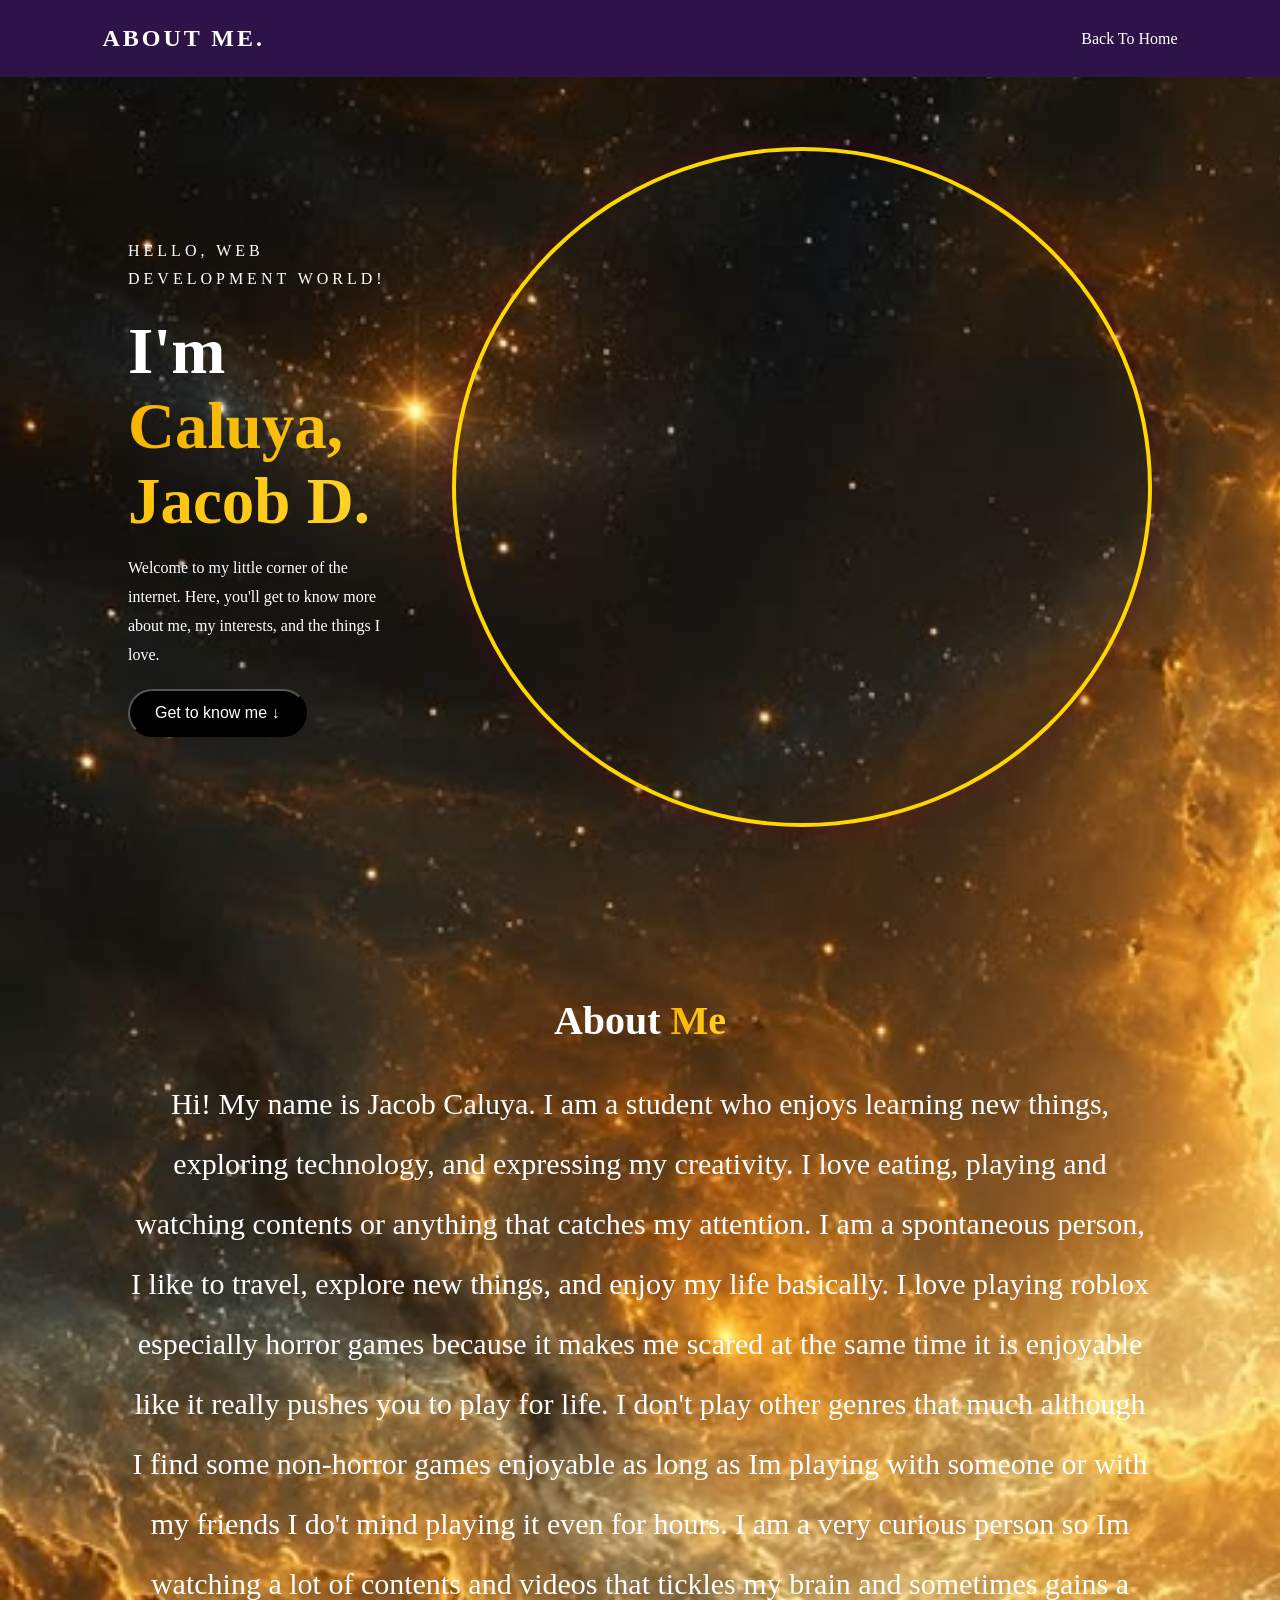
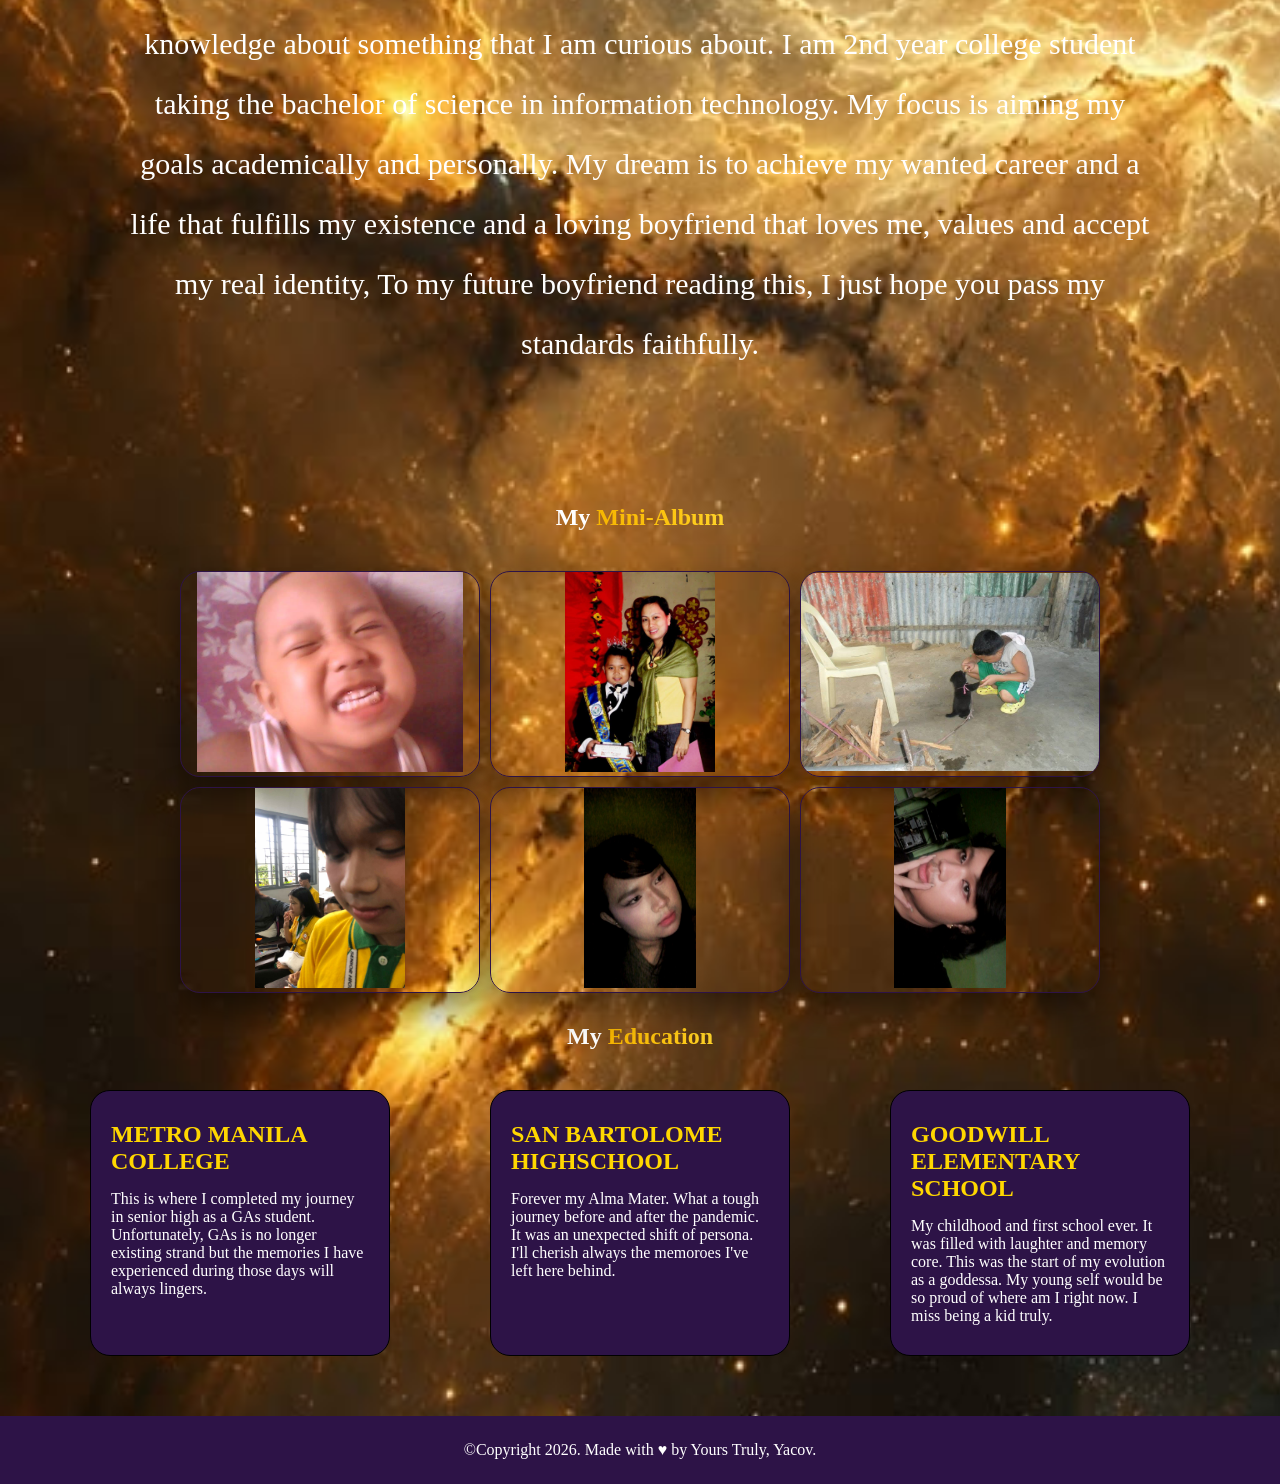
==== about.html @ a8d487e0 "Add files via upload" ====
<!DOCTYPE html>
<html lang="en">
<head>
    <meta charset="UTF-8">
    <meta name="viewport" content="width=device-width, initial-scale=1.0">

    <title>About Me</title>
    <link rel="stylesheet" href="about.css">
</head>
<body>

    <audio autoplay hidden loop src="beabadoobee - Beaches (Official Video).mp3"></audio>

    <header>
        <h2 class="logo">ABOUT ME.</h2>

        <nav>
            <a href="index.html">Back To Home</a>
        </nav>
    </header>

    <section class="home" id="home">
        <div class="intro">
            <p class="greeting">HELLO, WEB DEVELOPMENT WORLD!</p>

            <h1>I'm <span>Caluya, Jacob D.</span></h1>

            <p>
                Welcome to my little corner of the internet.
                Here, you'll get to know more about me,
                my interests, and the things I love.
            </p>

            <button onclick="document.getElementById('about').scrollIntoView({behavior:'smooth'})">
                Get to know me ↓
            </button>
        </div>

        <div class="profile">
            <img src="prof.gif" alt="My profile picture">
        </div>
    </section>

    <section class="about" id="about">
        <h1>About <span>Me</span></h1>

        <p>
            Hi! My name is Jacob Caluya. I am a student who enjoys
            learning new things, exploring technology, and
            expressing my creativity.

           I love eating, playing and watching contents or anything that catches my attention. I am a spontaneous person, I like to travel, explore new things, and enjoy my life basically. I love playing roblox especially horror games because it makes me scared at the same time it is enjoyable like it really pushes you to play for life. I don't play other genres that much although I find some non-horror games enjoyable as long as Im playing with someone or with my friends I do't mind playing it even for hours. I am a very curious person so Im watching a lot of contents and videos that tickles my brain and sometimes gains a knowledge about something that I am curious about. I am 2nd year college student taking the bachelor of science in information technology. My focus is aiming my goals academically and personally. My dream is to achieve my wanted career and a life that fulfills my existence and a loving boyfriend that loves me, values and accept my real identity, To my future boyfriend reading this, I just hope you pass my standards faithfully.
        </p>
    </section>

    <section class="me">
        <h1>My <span>Mini-Album</span></h1>

        <div class="me-container">

            <div class="me-card">

                <img src="1.jpg" alt="cute">

                
            </div>

            <div class="me-card">
                
                <img src="2.jpg">
                
            </div>

            <div class="me-card">

                <Img src="3.jpg">
                
            </div>

             <div class="me-card">

                <img src="4.jpeg">
                
            </div>

             <div class="me-card">

                <img src="5.jpeg">
               
            </div>

             <div class="me-card">

                <img src="6.jpeg">
                
            </div>

        </div>
    </section>

      <section class="educ">
        <h1>My <span>Education</span></h1>

        <div class="educ-container">

            <div class="educ-card">
                <h2>METRO MANILA COLLEGE</h2>
                <p>This is where I completed my journey in senior high as a GAs student. Unfortunately, GAs is no longer existing strand but the memories I have experienced during those days will always lingers.</p>
            </div>

            <div class="educ-card">
                <h2>SAN BARTOLOME HIGHSCHOOL</h2>
                <p>Forever my Alma Mater. What a tough journey before and after the pandemic. It was an unexpected shift of persona. I'll cherish always the memoroes I've left here behind.</p>
            </div>

            <div class="educ-card">
                <h2>GOODWILL ELEMENTARY SCHOOL</h2>
                <p>My childhood and first school ever. It was filled with laughter and memory core. This was the start of my evolution as a goddessa. My young self would be so proud of where am I right now. I miss being a kid truly.</p>
            </div>

        </div>
    </section>

    <footer>
        <p>&copy;Copyright 2026. Made with ♥ by Yours Truly, Yacov.</p>
    </footer>

</body>
</html>
---- about.css ----
* {
    margin: 0;
    padding: 0;
    box-sizing: border-box;
    scroll-behavior: smooth;
}

body {
    background-image: url(Golden\ Nebula\ Galaxy\ Luxury\ Aesthetic\ Background.jpg);
    background-repeat: no-repeat;
    background-size: cover;
    color: white;
    font-family: Georgia, serif;
}

header {
    width: 100%;
    padding: 25px 8%;
    display: flex;
    justify-content: space-between;
    align-items: center;
    background: rgb(45, 19, 71);
}

.logo {
    color: white;
    letter-spacing: 3px;
}

nav {
    display: flex;
    gap: 25px;
}

nav a {
    color: white;
    text-decoration: none;
    transition: color 0.3s;
}

nav a:hover {
    color: rgb(45, 19, 71);
}

.home {
    min-height: 90vh;
    padding: 70px 10%;
    display: flex;
    justify-content: space-between;
    align-items: center;
    gap: 50px;
}

.intro {
    max-width: 550px;
}

.greeting {
    color: white;
    letter-spacing: 4px;
    margin-bottom: 15px;
}

.intro h1 {
    font-size: clamp(38px, 6vw, 65px);
    margin-bottom: 15px;
}

.intro h1 span,
.about h1 span,
.me h1 span,
.educ h1 span {
    background: linear-gradient(to right, #F6B500, #FEC815, #FDDD3E, #FCE970);
    background-size: 200% auto;
    background-clip: text;
    -webkit-background-clip: text;
    -webkit-text-fill-color: transparent;
    animation: animate-gradient 2.5s linear infinite;
}

@keyframes animate-gradient {
    to {
        background-position: 200% center;
    }
}


.intro p {
    line-height: 1.8;
    margin-bottom: 20px;
}

button {
    background: black;
    color: white;
    border-radius: 25px;
    padding: 13px 25px;
    font-size: 16px;
    cursor: pointer;
    transition: 0.3s;
}

button:hover {
    background: gold;
    transform: translateY(-3px);
}

.profile {
    width: 700px;
    height: 680px;
    flex-shrink: 0;
    border: 4px solid gold;
    border-radius: 50%;
    overflow: hidden;
    box-shadow: 0 0 30px #80002055;
}

.profile img {
    width: 100%;
    height: 100%;
    object-fit: cover;
}

.about,
.hobbies {
    padding: 100px 10%;
    text-align: center;
   
}

.about h1{
    font-size: 40px;
    margin-bottom: 30px;
}

.about p {
    margin: auto;
    line-height: 2;
    font-size: 30px;
}

.me h1,
.educ h1 {
    text-align: center;
    margin-top: 30px;
    margin-bottom: 30px;
}

.me-container{
  display: grid;
    grid-template-columns: repeat(3, 300px);
    justify-content: center;
    align-content: center;
    align-items: center;
    gap: 10px;
    margin-top: 40px;
}

.me-card {
    
    border-radius: 10px;
    overflow: hidden;

    background:  var(--glass);
    border-radius: 20px;
    backdrop-filter: blur (15px);
    border:  1px solid rgb(45, 19, 71);
    box-shadow: 0 15px 35px rgba(0, 0, 0, 0.5);
    transform-style: preserve-3d;
    animation: float 6s ease-in-out infinite;

    transition: transform 0.5s ease;
    cursor: pointer;

    z-index: 1;
}

.me-card:hover {
    transform: scale(3);
    z-index: 5;

    justify-content: center;
    align-items: center;
    align-content: center;
}


.me-card img {
    width: 100%;
    height: 200px;
    object-fit:contain;
    justify-content: left;
    transition: 0.3s ease;
}

.educ-container {
    display: flex;
    justify-content: center;
    flex-wrap: wrap;
    gap: 100px;
    margin-top: 40px;
}

.educ-card {
    flex: 1 1 200px;
    max-width: 300px;
    padding: 30px 20px;
    background: rgb(45, 19, 71);
    border: 1px solid black;
    border-radius: 20px;
    transition: transform 0.3s;

    margin-bottom: 60px;
}

.educ-card:hover {
    transform: scale(1.3);
    transition: 2s;
}

.educ-card h2 {
    margin-bottom: 15px;
    color: gold;
}

footer {
    background: rgb(45, 19, 71);
    padding: 25px;
    text-align: center;
    color:white;
}
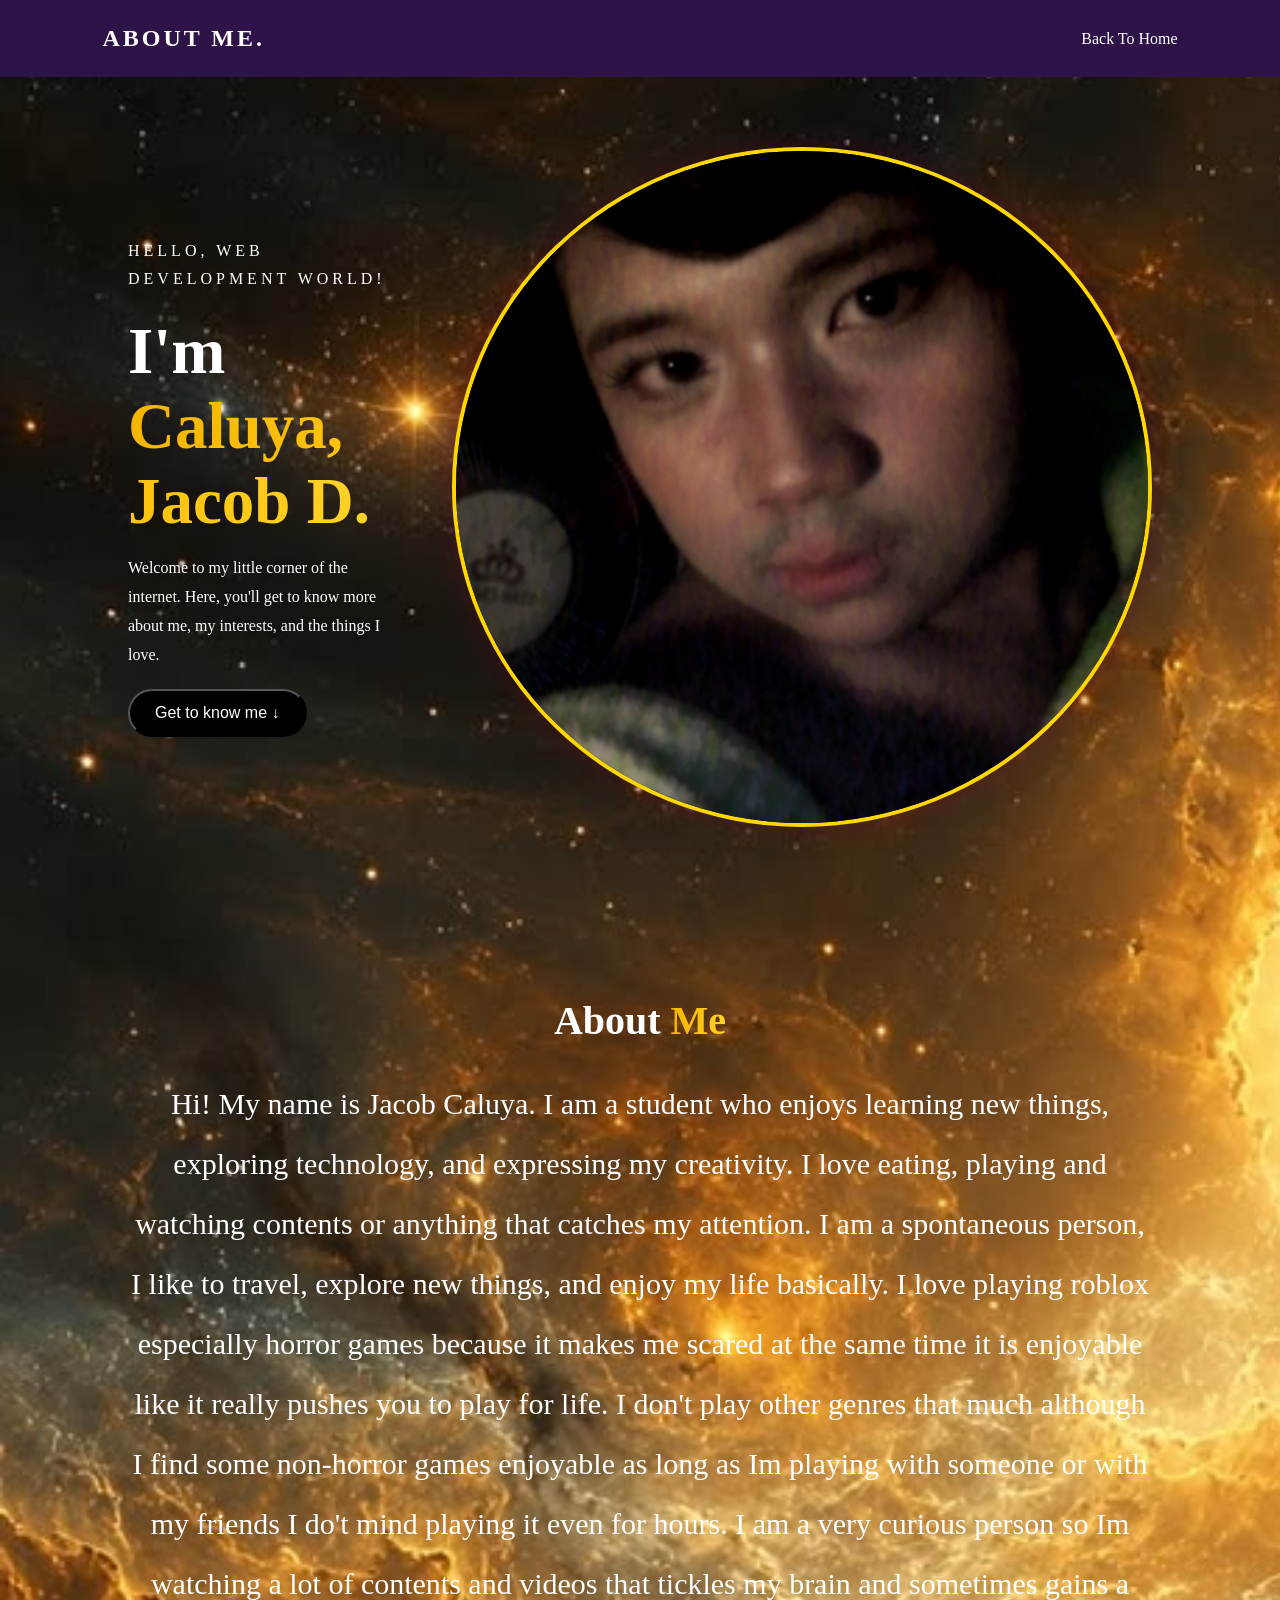
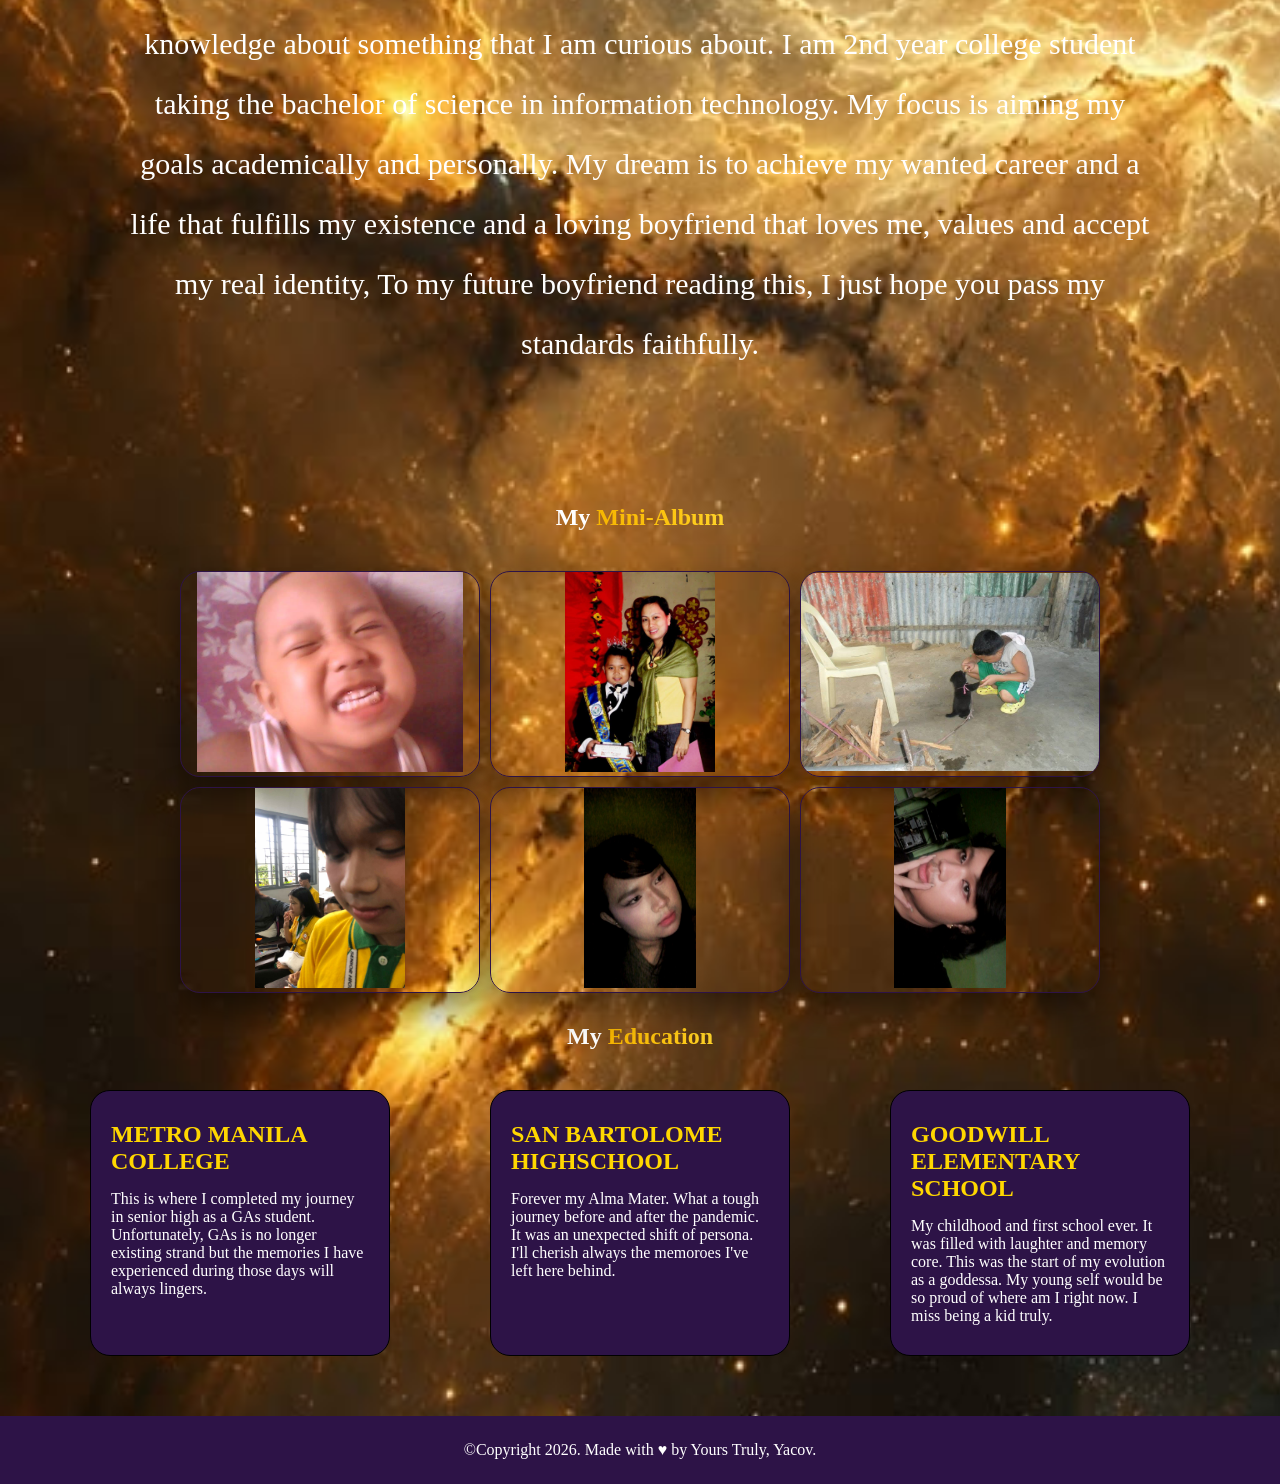
==== commit 90d5c7eb: "Update about.html" ====
--- a/about.html
+++ b/about.html
@@ -37,7 +37,7 @@
         </div>
 
         <div class="profile">
-            <img src="prof.gif" alt="My profile picture">
+            <img src="prof.jpeg" alt="My profile picture">
         </div>
     </section>
 
@@ -126,4 +126,4 @@
     </footer>
 
 </body>
-</html>+</html>
